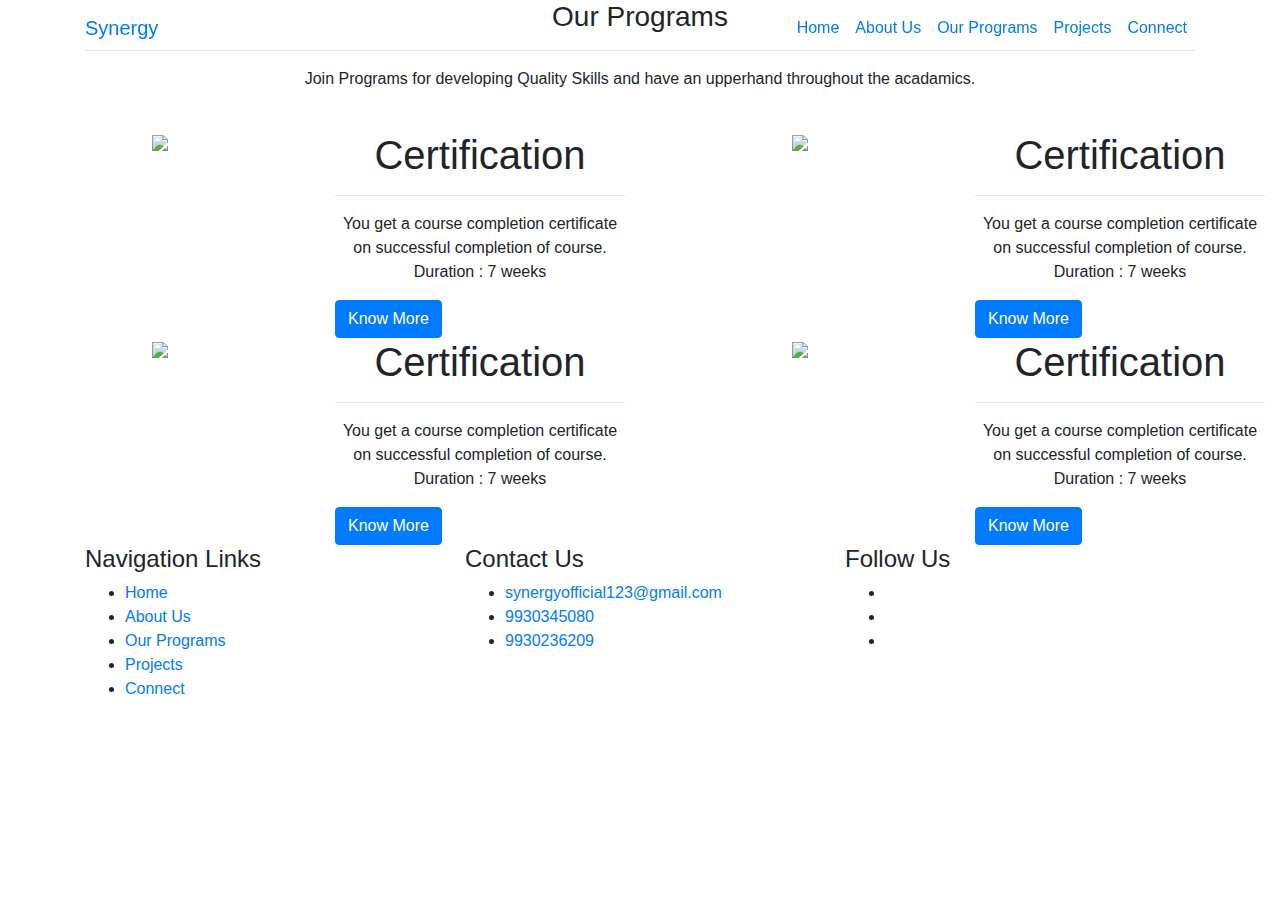
==== programs.html @ a2b5f6a5 "update" ====
<!DOCTYPE html>
<html lang="en">
<head>

    <!-- Required meta tags -->
    <meta charset="utf-8">
    <meta name="viewport" content="width=device-width, initial-scale=1, shrink-to-fit=no">

    <!-- Bootstrap CSS -->
    <link rel="stylesheet" href="https://stackpath.bootstrapcdn.com/bootstrap/4.5.0/css/bootstrap.min.css" crossorigin="anonymous">

    <!-- Custom Stylesheets -->
    <link rel="stylesheet" type="text/css" href="static/css/indexstyle.css">
    <link rel="stylesheet" type="text/css" href="static/css/programstyle.css">

    <!-- Icons external plugin -->
    <script type="module" src="https://unpkg.com/ionicons@5.0.0/dist/ionicons/ionicons.esm.js"></script>
    <script nomodule="" src="https://unpkg.com/ionicons@5.0.0/dist/ionicons/ionicons.js"></script>

    <title>Programs Page</title>
<style>
        @media only screen and (max-width: 720px)
    {
        .btn-detail
        {
            margin-left: 75px;
            float: none;
            text-decoration: none;
            color: cornsilk;
        }
    }
</style>


</head>

<body>
    <nav class="navbar navbar-expand-md fixed-top">
        <div class="container">
            <a href="index.html" class="navbar-brand">Synergy</a>
            <div class="menu-toggle" data-toggle="collapse" data-target="#idNav" id="mobile-menu">
                <span class="bar"></span>
                <span class="bar"></span>
                <span class="bar"></span>
            </div>
            <div class="collapse navbar-collapse" id="idNav">
                <ul class="navbar-nav ml-auto">
                    <li class="nav-item"><a href="index.html" class="nav-link">Home</a></li>
                    <li class="nav-item"><a href="about.html" class="nav-link">About Us</a></li>
                    <li class="nav-item active"><a href="programs.html" class="nav-link">Our Programs</a></li>
                    <li class="nav-item"><a href="projects.html" class="nav-link">Projects</a></li>
                    <li class="nav-item"><a href="contact.html" class="nav-link">Connect</a></li>
                </ul>
            </div>
        </div>
    </nav>

    <div class="opcontent">
        <div class="container">
            <h3 class="text-center">Our Programs</h3>
            <hr>
            <p class="text-center">
                Join Programs for developing Quality Skills and have an upperhand throughout the acadamics.
            </p>
        </div>
    </div>


    <div class="program-content">

        <div class="container-fluid">
        <br>
            <div class="row">    
                <div class="col-xs-12 col-sm-12 col-md-6 col-lg-6 col-xl-6">
                    <div class="prog">
                        <div class="row">
                            <div class="col-md-6 col-lg-12 col-xl-6">
                                <div class="text-center">
                                    <div class="prog-photo-container">
                                        <img class="imageTop" src="static/images/program-certificate.jpg">
                                    </div>
                                </div>
                            </div>    
    
                            <div class="col-lg-12 col-md-12 col-xl-6">
                                <div class="prog-info">
                                    <div class="prog-title text-center">
                                        <h1>Certification</h1>
                                        <hr>
                                    </div>
                                    <div class="description text-center">
                                        You get a course completion certificate on successful completion of course.
                                        <div class="prog-title text-center">
                                            <p class="event-duration">Duration : 7 weeks</p>
                                        </div>
                                    </div>
                                    <a class="btn btn-primary btn-detail" href="projects.html#Course-1">Know More</a>
                                </div>
                            </div>
                        </div>
                    </div>
                </div>
    
                <div class="col-xs-12 col-sm-12 col-md-6 col-lg-6 col-xl-6">
                    <div class="prog">
                        <div class="row">
                            <div class="col-md-6 col-lg-12 col-xl-6">
                                <div class="text-center">
                                    <div class="prog-photo-container">
                                        <img class="imageTop" src="static/images/program-resources.jpg">
                                    </div>
                                </div>
                            </div>    
    
                            <div class="col-lg-12 col-md-12 col-xl-6">
                                <div class="prog-info">
                                    <div class="prog-title text-center">
                                        <h1>Certification</h1>
                                        <hr>
                                    </div>
                                    <div class="description text-center">
                                        You get a course completion certificate on successful completion of course.
                                        <div class="prog-title text-center">
                                            <p class="event-duration">Duration : 7 weeks</p>
                                        </div>
                                    </div>
                                    <a class="btn btn-primary btn-detail" href="projects.html#Course-2">Know More</a>
                                </div>
                            </div>
                        </div>
                    </div>
                </div>
    
            </div>
       
            <div class="row">    
                <div class="col-xs-12 col-sm-12 col-md-6 col-lg-6 col-xl-6">
                    <div class="prog">
                        <div class="row">
                            <div class="col-md-6 col-lg-12 col-xl-6">
                                <div class="text-center">
                                    <div class="prog-photo-container">
                                        <img class="imageTop" src="static/images/program-certificate.jpg">
                                    </div>
                                </div>
                            </div>    
    
                            <div class="col-lg-12 col-md-12 col-xl-6">
                                <div class="prog-info">
                                    <div class="prog-title text-center">
                                        <h1>Certification</h1>
                                        <hr>
                                    </div>
                                    <div class="description text-center">
                                        You get a course completion certificate on successful completion of course.
                                        <div class="prog-title text-center">
                                            <p class="event-duration">Duration : 7 weeks</p>
                                        </div>
                                    </div>
                                    <a class="btn btn-primary btn-detail" href="projects.html#Course-1">Know More</a>
                                </div>
                            </div>
                        </div>
                    </div>
                </div>
    
                <div class="col-xs-12 col-sm-12 col-md-6 col-lg-6 col-xl-6">
                    <div class="prog">
                        <div class="row">
                            <div class="col-md-6 col-lg-12 col-xl-6">
                                <div class="text-center">
                                    <div class="prog-photo-container">
                                        <img class="imageTop" src="static/images/program-resources.jpg">
                                    </div>
                                </div>
                            </div>    
    
                            <div class="col-lg-12 col-md-12 col-xl-6">
                                <div class="prog-info">
                                    <div class="prog-title text-center">
                                        <h1>Certification</h1>
                                        <hr>
                                    </div>
                                    <div class="description text-center">
                                        You get a course completion certificate on successful completion of course.
                                        <div class="prog-title text-center">
                                            <p class="event-duration">Duration : 7 weeks</p>
                                        </div>
                                    </div>
                                    <a class="btn btn-primary btn-detail" href="projects.html#Course-2">Know More</a>
                                </div>
                            </div>
                        </div>
                    </div>
                </div>
    
            </div>

        </div>
    </div>

    <footer id="footer">
        <div class="container">
            <div class="row footer-content">
                <div class="col-lg-4 col-md-6 footer-nav">
                    <div class="navi-links">
                        <h4 class="footer-head">Navigation Links</h4>
                        <ul class='nav-list'>
                            <li><ion-icon name="arrow-forward-outline"></ion-icon><span><a href="index.html">Home</a></span></li>
                            <li><ion-icon name="arrow-forward-outline"></ion-icon><span><a href="about.html">About Us</a></span></li>
                            <li><ion-icon name="arrow-forward-outline"></ion-icon><span><a href="programs.html">Our Programs</a></span></li>
                            <li><ion-icon name="arrow-forward-outline"></ion-icon><span><a href="projects.html">Projects</a></span></li>
                            <li><ion-icon name="arrow-forward-outline"></ion-icon><span><a href="contact.html">Connect</a></span></li>          
                        </ul>
                    </div>
                </div>
                <div class="col-lg-4 col-md-6 footer-contact">
                    <div class="contactus">
                        <h4 class="footer-head">Contact Us</h4>
                        <ul class='contact-list'>
                            <li><ion-icon name="mail-open-outline"></ion-icon><span><a href="https://mail.google.com/mail/?view=cm&fs=1&to= synergyofficial123@gmail.com&body=Hey Team Synergy!">synergyofficial123@gmail.com</a></span></li>
                            <li><ion-icon name="logo-whatsapp"></ion-icon><span><a href="https://api.whatsapp.com/send?phone=919930345080">9930345080</a></span></li>
                            <li><ion-icon name="logo-whatsapp"></ion-icon><span><a href="https://api.whatsapp.com/send?phone=919930236209">9930236209</a></span></li>
                        </ul>
                    </div>
                </div>
                <div class="col-lg-4 col-md-6">
                    <div class="social">
                        <h4 class="footer-head">Follow Us</h4>
                        <ul>
                            <li><a href="https://www.linkedin.com/company/synergyofficial/"><ion-icon  name="logo-linkedin"></ion-icon></a></li>
                            <li><a href="https://www.instagram.com/_synergycommunity_/"><ion-icon name="logo-instagram"></ion-icon></a></li>
                            <li><a href="#" ><ion-icon name="logo-youtube"></ion-icon></a></li>
                        </ul>
                    </div>
                </div>
            </div>
        </div>
    </footer>     

    <script src="https://code.jquery.com/jquery-3.4.1.slim.min.js" integrity="sha384-J6qa4849blE2+poT4WnyKhv5vZF5SrPo0iEjwBvKU7imGFAV0wwj1yYfoRSJoZ+n" crossorigin="anonymous"></script>
    <script src="https://cdn.jsdelivr.net/npm/popper.js@1.16.0/dist/umd/popper.min.js" integrity="sha384-Q6E9RHvbIyZFJoft+2mJbHaEWldlvI9IOYy5n3zV9zzTtmI3UksdQRVvoxMfooAo" crossorigin="anonymous"></script>
    <script src="https://stackpath.bootstrapcdn.com/bootstrap/4.4.1/js/bootstrap.min.js" integrity="sha384-wfSDF2E50Y2D1uUdj0O3uMBJnjuUD4Ih7YwaYd1iqfktj0Uod8GCExl3Og8ifwB6" crossorigin="anonymous"></script>
    <script src="static/scripts/indexscript.js"></script>
</body>
</html>
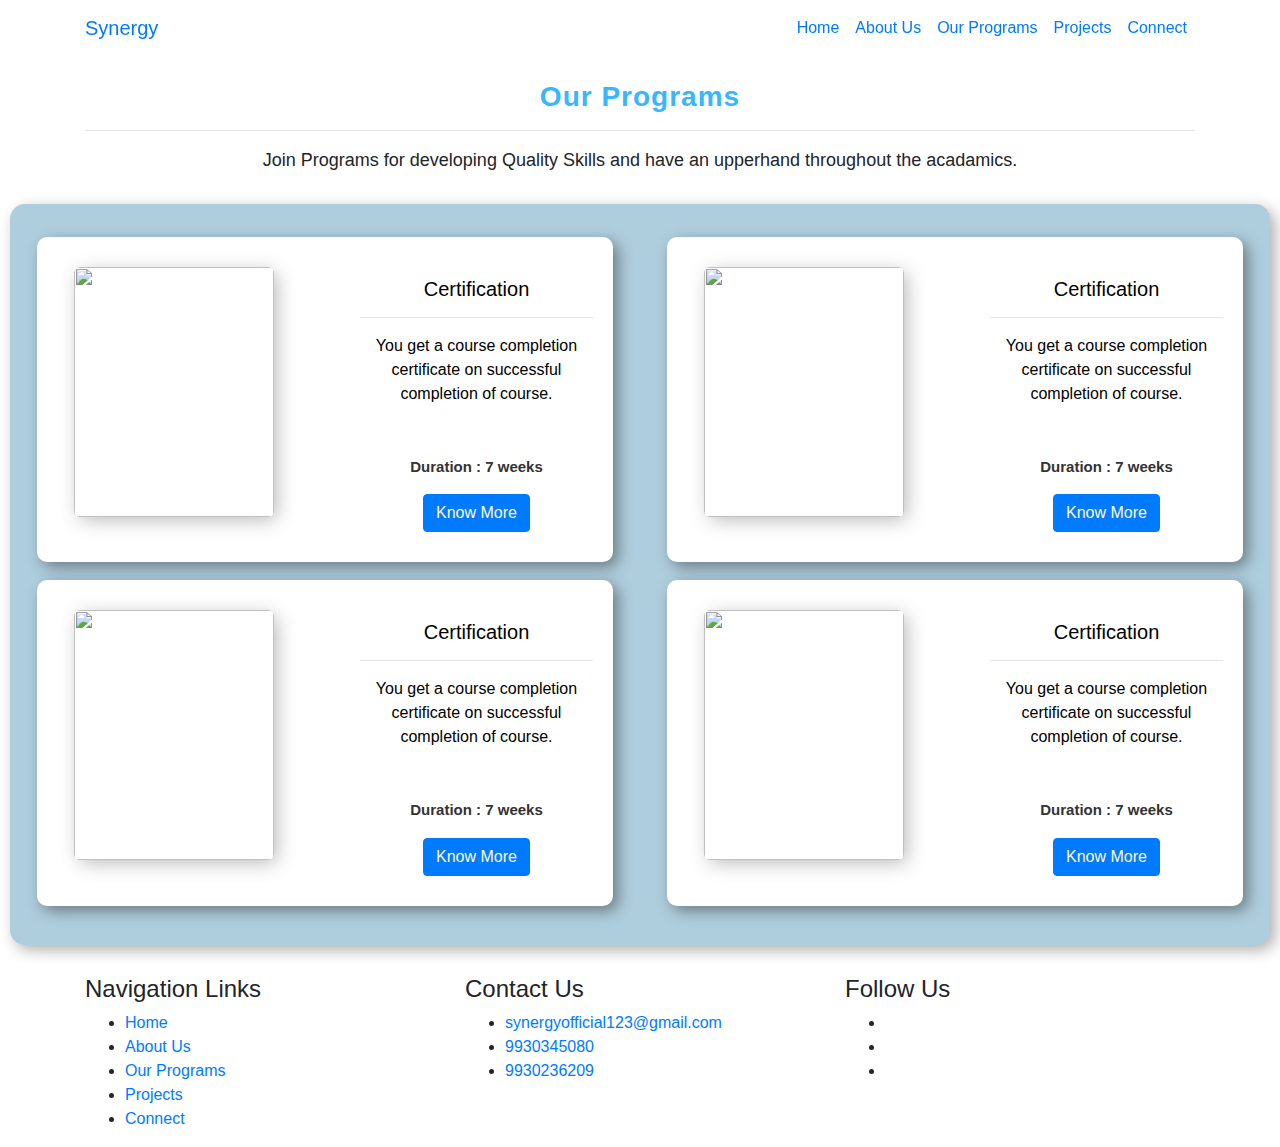
==== commit bdc3663c: "update" ====
--- a/programs.html
+++ b/programs.html
@@ -18,23 +18,11 @@
     <script nomodule="" src="https://unpkg.com/ionicons@5.0.0/dist/ionicons/ionicons.js"></script>
 
     <title>Programs Page</title>
-<style>
-        @media only screen and (max-width: 720px)
-    {
-        .btn-detail
-        {
-            margin-left: 75px;
-            float: none;
-            text-decoration: none;
-            color: cornsilk;
-        }
-    }
-</style>
-
-
+    
 </head>
 
 <body>
+    
     <nav class="navbar navbar-expand-md fixed-top">
         <div class="container">
             <a href="index.html" class="navbar-brand">Synergy</a>
@@ -54,16 +42,16 @@
             </div>
         </div>
     </nav>
-
+    
     <div class="opcontent">
         <div class="container">
-            <h3 class="text-center">Our Programs</h3>
+            <h3 class="text-center op-heading">Our Programs</h3>
             <hr>
-            <p class="text-center">
+            <p class="text-center op-content">
                 Join Programs for developing Quality Skills and have an upperhand throughout the acadamics.
             </p>
         </div>
-    </div>
+    </div>  
 
 
     <div class="program-content">
@@ -71,60 +59,61 @@
         <div class="container-fluid">
         <br>
             <div class="row">    
-                <div class="col-xs-12 col-sm-12 col-md-6 col-lg-6 col-xl-6">
-                    <div class="prog">
-                        <div class="row">
-                            <div class="col-md-6 col-lg-12 col-xl-6">
-                                <div class="text-center">
-                                    <div class="prog-photo-container">
-                                        <img class="imageTop" src="static/images/program-certificate.jpg">
-                                    </div>
-                                </div>
-                            </div>    
-    
-                            <div class="col-lg-12 col-md-12 col-xl-6">
-                                <div class="prog-info">
-                                    <div class="prog-title text-center">
-                                        <h1>Certification</h1>
-                                        <hr>
-                                    </div>
-                                    <div class="description text-center">
-                                        You get a course completion certificate on successful completion of course.
-                                        <div class="prog-title text-center">
-                                            <p class="event-duration">Duration : 7 weeks</p>
-                                        </div>
-                                    </div>
-                                    <a class="btn btn-primary btn-detail" href="projects.html#Course-1">Know More</a>
-                                </div>
-                            </div>
-                        </div>
-                    </div>
-                </div>
-    
-                <div class="col-xs-12 col-sm-12 col-md-6 col-lg-6 col-xl-6">
-                    <div class="prog">
-                        <div class="row">
-                            <div class="col-md-6 col-lg-12 col-xl-6">
-                                <div class="text-center">
-                                    <div class="prog-photo-container">
-                                        <img class="imageTop" src="static/images/program-resources.jpg">
-                                    </div>
-                                </div>
-                            </div>    
-    
-                            <div class="col-lg-12 col-md-12 col-xl-6">
-                                <div class="prog-info">
-                                    <div class="prog-title text-center">
-                                        <h1>Certification</h1>
-                                        <hr>
-                                    </div>
-                                    <div class="description text-center">
-                                        You get a course completion certificate on successful completion of course.
-                                        <div class="prog-title text-center">
-                                            <p class="event-duration">Duration : 7 weeks</p>
-                                        </div>
-                                    </div>
-                                    <a class="btn btn-primary btn-detail" href="projects.html#Course-2">Know More</a>
+
+                <div class="col-xs-12 col-sm-12 col-md-6 col-lg-6 col-xl-6">
+                    <div class="prog">
+                        <div class="row">
+                            <div class="col-md-6 col-lg-12 col-xl-6">
+                                <div class="prog-photo-container text-center">
+                                    <img class="imageTop" src="static/images/program-certificate.jpg">
+                                </div>
+                            </div>    
+    
+                            <div class="col-lg-12 col-md-12 col-xl-6">
+                                <div class="prog-info">
+                                    <div class="prog-title text-center">
+                                        <h1>Certification</h1>
+                                        <hr>
+                                    </div>
+                                    <div class="description text-center">
+                                        You get a course completion certificate on successful completion of course.
+                                        <div class="prog-title text-center">
+                                            <p class="event-duration">Duration : 7 weeks</p>
+                                        </div>
+                                    </div>
+                                    <div class="text-center">
+                                        <a class="btn btn-primary btn-detail" href="projects.html#Course-1">Know More</a>
+                                    </div>
+                                </div>
+                            </div>
+                        </div>
+                    </div>
+                </div>
+    
+                <div class="col-xs-12 col-sm-12 col-md-6 col-lg-6 col-xl-6">
+                    <div class="prog">
+                        <div class="row">
+                            <div class="col-md-6 col-lg-12 col-xl-6">
+                                <div class="prog-photo-container">
+                                    <img class="imageTop" src="static/images/program-resources.jpg">
+                                </div>
+                            </div>    
+    
+                            <div class="col-lg-12 col-md-12 col-xl-6">
+                                <div class="prog-info">
+                                    <div class="prog-title text-center">
+                                        <h1>Certification</h1>
+                                        <hr>
+                                    </div>
+                                    <div class="description text-center">
+                                        You get a course completion certificate on successful completion of course.
+                                        <div class="prog-title text-center">
+                                            <p class="event-duration">Duration : 7 weeks</p>
+                                        </div>
+                                    </div>
+                                    <div class="text-center">
+                                        <a class="btn btn-primary btn-detail" href="projects.html#Course-2">Know More</a>
+                                    </div>
                                 </div>
                             </div>
                         </div>
@@ -134,69 +123,71 @@
             </div>
        
             <div class="row">    
-                <div class="col-xs-12 col-sm-12 col-md-6 col-lg-6 col-xl-6">
-                    <div class="prog">
-                        <div class="row">
-                            <div class="col-md-6 col-lg-12 col-xl-6">
-                                <div class="text-center">
-                                    <div class="prog-photo-container">
-                                        <img class="imageTop" src="static/images/program-certificate.jpg">
-                                    </div>
-                                </div>
-                            </div>    
-    
-                            <div class="col-lg-12 col-md-12 col-xl-6">
-                                <div class="prog-info">
-                                    <div class="prog-title text-center">
-                                        <h1>Certification</h1>
-                                        <hr>
-                                    </div>
-                                    <div class="description text-center">
-                                        You get a course completion certificate on successful completion of course.
-                                        <div class="prog-title text-center">
-                                            <p class="event-duration">Duration : 7 weeks</p>
-                                        </div>
-                                    </div>
-                                    <a class="btn btn-primary btn-detail" href="projects.html#Course-1">Know More</a>
-                                </div>
-                            </div>
-                        </div>
-                    </div>
-                </div>
-    
-                <div class="col-xs-12 col-sm-12 col-md-6 col-lg-6 col-xl-6">
-                    <div class="prog">
-                        <div class="row">
-                            <div class="col-md-6 col-lg-12 col-xl-6">
-                                <div class="text-center">
-                                    <div class="prog-photo-container">
-                                        <img class="imageTop" src="static/images/program-resources.jpg">
-                                    </div>
-                                </div>
-                            </div>    
-    
-                            <div class="col-lg-12 col-md-12 col-xl-6">
-                                <div class="prog-info">
-                                    <div class="prog-title text-center">
-                                        <h1>Certification</h1>
-                                        <hr>
-                                    </div>
-                                    <div class="description text-center">
-                                        You get a course completion certificate on successful completion of course.
-                                        <div class="prog-title text-center">
-                                            <p class="event-duration">Duration : 7 weeks</p>
-                                        </div>
-                                    </div>
-                                    <a class="btn btn-primary btn-detail" href="projects.html#Course-2">Know More</a>
-                                </div>
-                            </div>
-                        </div>
-                    </div>
-                </div>
-    
-            </div>
-
-        </div>
+
+                <div class="col-xs-12 col-sm-12 col-md-6 col-lg-6 col-xl-6">
+                    <div class="prog">
+                        <div class="row">
+                            <div class="col-md-6 col-lg-12 col-xl-6">
+                                <div class="prog-photo-container">
+                                    <img class="imageTop" src="static/images/program-certificate.jpg">
+                                </div>
+                            </div>    
+    
+                            <div class="col-lg-12 col-md-12 col-xl-6">
+                                <div class="prog-info">
+                                    <div class="prog-title text-center">
+                                        <h1>Certification</h1>
+                                        <hr>
+                                    </div>
+                                    <div class="description text-center">
+                                        You get a course completion certificate on successful completion of course.
+                                        <div class="prog-title text-center">
+                                            <p class="event-duration">Duration : 7 weeks</p>
+                                        </div>
+                                    </div>
+                                    <div class="text-center">
+                                        <a class="btn btn-primary btn-detail" href="projects.html#Course-3">Know More</a>
+                                    </div>
+                                </div>
+                            </div>
+                        </div>
+                    </div>
+                </div>
+    
+                <div class="col-xs-12 col-sm-12 col-md-6 col-lg-6 col-xl-6">
+                    <div class="prog">
+                        <div class="row">
+                            <div class="col-md-6 col-lg-12 col-xl-6">
+                                <div class="prog-photo-container">
+                                    <img class="imageTop" src="static/images/program-resources.jpg">
+                                </div>
+                            </div>    
+    
+                            <div class="col-lg-12 col-md-12 col-xl-6">
+                                <div class="prog-info">
+                                    <div class="prog-title text-center">
+                                        <h1>Certification</h1>
+                                        <hr>
+                                    </div>
+                                    <div class="description text-center">
+                                        You get a course completion certificate on successful completion of course.
+                                        <div class="prog-title text-center">
+                                            <p class="event-duration">Duration : 7 weeks</p>
+                                        </div>
+                                    </div>
+                                    <div class="text-center">
+                                        <a class="btn btn-primary btn-detail" href="projects.html#Course-4">Know More</a>
+                                    </div>
+                                </div>
+                            </div>
+                        </div>
+                    </div>
+                </div>
+    
+            </div>            
+
+        </div>
+        
     </div>
 
     <footer id="footer">
--- a/static/css/programstyle.css
+++ b/static/css/programstyle.css
@@ -0,0 +1,150 @@
+.opcontent
+{       
+    display: block;
+    padding-top: 80px;
+    font-family: -apple-system, BlinkMacSystemFont, 'Segoe UI', Roboto, Oxygen, Ubuntu, Cantarell, 'Open Sans', 'Helvetica Neue', sans-serif;
+
+}
+
+.op-content
+{
+    font-size: 18px;
+
+}
+
+.op-heading
+{
+    text-transform: none;
+    color: #38B6FF;
+    font-weight: bolder;
+    font-family: "Raleway", "Helvetica Neue", Helvetica, Arial, sans-serif;
+    letter-spacing: 1px;
+}
+
+.prog
+{
+    background-color:white;
+    margin:1.5% 2% 1.5% 2%;
+    padding-top: 30px;
+    padding-bottom: 30px;
+    color:black;
+    box-shadow: 5px 5px 15px rgba(0, 0, 0, 0.4);
+    border-radius: 10px;
+}
+
+img 
+{
+    width:100%;
+    height:100%;
+    object-fit:cover;
+    border-radius: 6px;
+}
+
+.prog-photo-container
+{
+    position: relative;
+    color:black;
+    width: 200px;
+    height: 250px;
+    margin-left: 40px;
+    margin: auto;
+    border-radius: 6px;
+    box-shadow: 4px 4px 20px -2px rgba(0, 0, 0, 0.3);
+}
+
+.prog-info
+{
+    padding-right: 20px;
+    margin-right: 30px;
+}
+    
+.prog-title h1 
+{
+    font-size: 20px;
+    margin-top: 10px;
+}
+  
+.program-content
+{
+    margin-top:30px;
+    margin-bottom: 30px;
+    border-radius: 15px;
+    padding-bottom: 30px;
+    margin-left: 10px;
+    margin-right: 10px;
+    font-family: "Raleway", sans-serif;
+    background-color: #afcedd;
+    box-shadow: 5px 5px 15px rgba(0, 0, 0, 0.322);
+}
+  
+.event-duration
+{
+    margin-top: 50px;
+    font-size: 15px;
+    font-weight: 550;
+    color: #333;
+}
+
+.btn
+{
+    margin-right: 0px;
+    float: none;
+    text-decoration: none;
+    color: cornsilk;
+}
+  
+  @media (max-width:770px)
+  {
+  
+    .prog
+    {
+        margin:1.5% 1% 1.5% 1%;
+    }
+
+    .prog-info
+    {
+        padding-right: 20px;
+        padding-left: 20px;
+        margin-right: 0px;
+    }
+
+    .prog-photo-container
+    {
+        position: relative;
+        align-self: center;
+        width: 230px;
+        height: 170px;
+    }
+
+    .event-duration
+    {
+        margin-top: 0px !important;
+        font-size: 15px;
+        font-weight: 550;
+        color: #333;
+    }
+
+}
+
+
+@media (min-width: 768px) and (max-width: 992px)
+{ 
+    .prog-photo-container
+    {
+        position: relative;
+        align-self: center;
+        margin-left: 50px;
+    }   
+}
+
+@media (min-width:770px)
+{
+  .prog-info
+  {
+      padding-right: 20px;
+      padding-left: 20px;
+      margin-right: 0px;
+  }
+}
+
+
